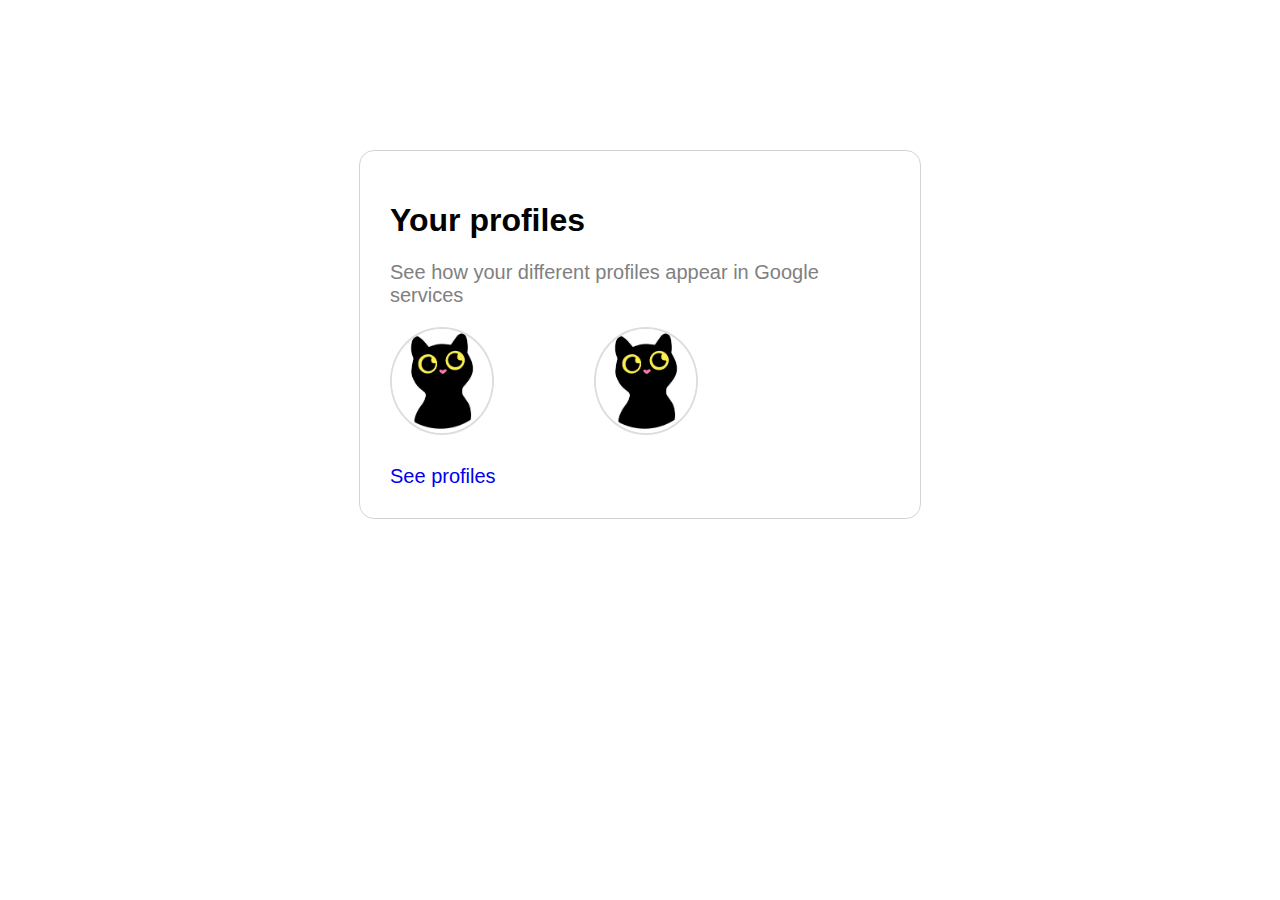
==== ASSIGNMENT_01/TASK_02/index.html @ ce4c6f0b "commit" ====
<!DOCTYPE html>
<html lang="en">
<head>
    <meta charset="UTF-8">
    <meta name="viewport" content="width=device-width, initial-scale=1.0">
    <title>Document</title>
    <link rel="stylesheet" href="style.css">
</head>
<body>
    <div class="box">
        <h1 class="heading">Your profiles</h1>
        <p class="content">See how your different profiles appear in Google services</p>
        <div class="profiles">
            <div class="profile">
                <img src="pic.jpg" alt="">
            </div>
            <div class="profile">
                <img src="pic.jpg" alt="">
            </div>
        </div>
        <div class="link">
            <a href="#" class="see-profile">See profiles</a>
        </div>
</body>
</html>
---- ASSIGNMENT_01/TASK_02/style.css ----
body{
    font-family: Arial, Helvetica, sans-serif;
}

.box{
    border: 1px solid lightgray;
    width: 500px;
    border-radius: 15px;
    padding: 30px;
    margin: 150px auto;
}

.content{
    color: gray;
    font-size: 20px;
}

.btn{
    width: 100%;
    border: 1px solid lightgray;
}

.img1{
    width: 20%;
}

.profiles{
    display: flex;
    /* justify-content: center; */
    gap: 100px;
    margin-bottom: 30px;
}

.profile{
    border-radius: 50%;
    border: 2px solid #ddd;
    width: 20%;
    overflow: hidden;
}

.profile img{
    width: 100%;
    height: 100%;
    object-fit: cover;
}

.see-profile{
    display: inline-block;
    text-decoration: none;
    font-size: 20px;
}
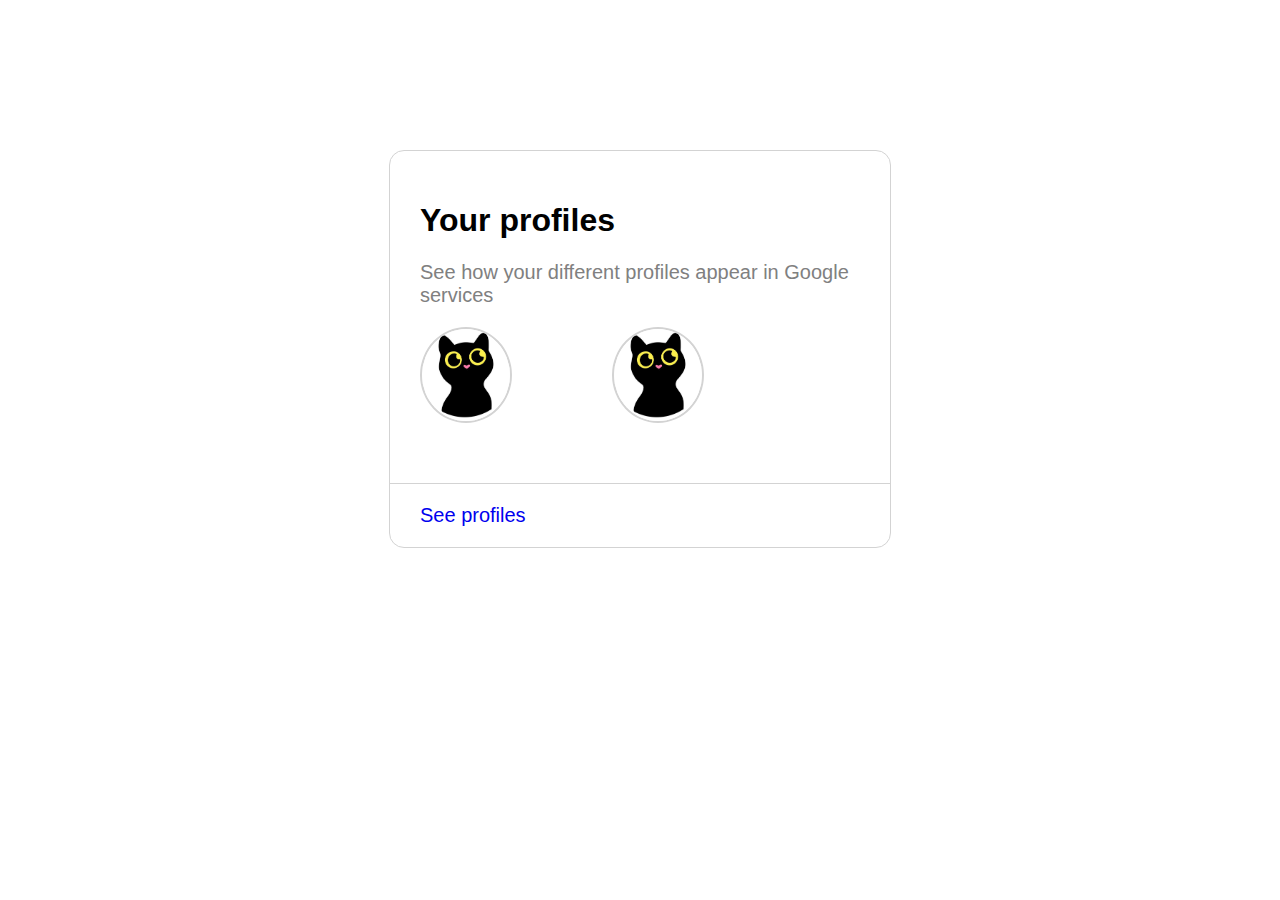
==== commit a7ed51c3: "add" ====
--- a/ASSIGNMENT_01/TASK_02/index.html
+++ b/ASSIGNMENT_01/TASK_02/index.html
@@ -7,15 +7,17 @@
     <link rel="stylesheet" href="style.css">
 </head>
 <body>
-    <div class="box">
-        <h1 class="heading">Your profiles</h1>
-        <p class="content">See how your different profiles appear in Google services</p>
-        <div class="profiles">
-            <div class="profile">
-                <img src="pic.jpg" alt="">
-            </div>
-            <div class="profile">
-                <img src="pic.jpg" alt="">
+    <div class="card">
+        <div class="padding">
+            <h1 class="heading">Your profiles</h1>
+            <p class="content">See how your different profiles appear in Google services</p>
+            <div class="profiles">
+                <div class="profile">
+                    <img src="pic.jpg" alt="">
+                </div>
+                <div class="profile">
+                    <img src="pic.jpg" alt="">
+                </div>
             </div>
         </div>
         <div class="link">
--- a/ASSIGNMENT_01/TASK_02/style.css
+++ b/ASSIGNMENT_01/TASK_02/style.css
@@ -2,11 +2,10 @@
     font-family: Arial, Helvetica, sans-serif;
 }
 
-.box{
+.card{
     border: 1px solid lightgray;
     width: 500px;
     border-radius: 15px;
-    padding: 30px;
     margin: 150px auto;
 }
 
@@ -33,7 +32,7 @@
 
 .profile{
     border-radius: 50%;
-    border: 2px solid #ddd;
+    border: 2px solid lightgray;
     width: 20%;
     overflow: hidden;
 }
@@ -44,11 +43,19 @@
     object-fit: cover;
 }
 
+.link{
+    border-top: 1px solid lightgray;
+    padding: 20px 30px;
+}
+
 .see-profile{
-    display: inline-block;
     text-decoration: none;
     font-size: 20px;
 }
 
+.padding{
+    padding: 30px;
+}
 
 
+
